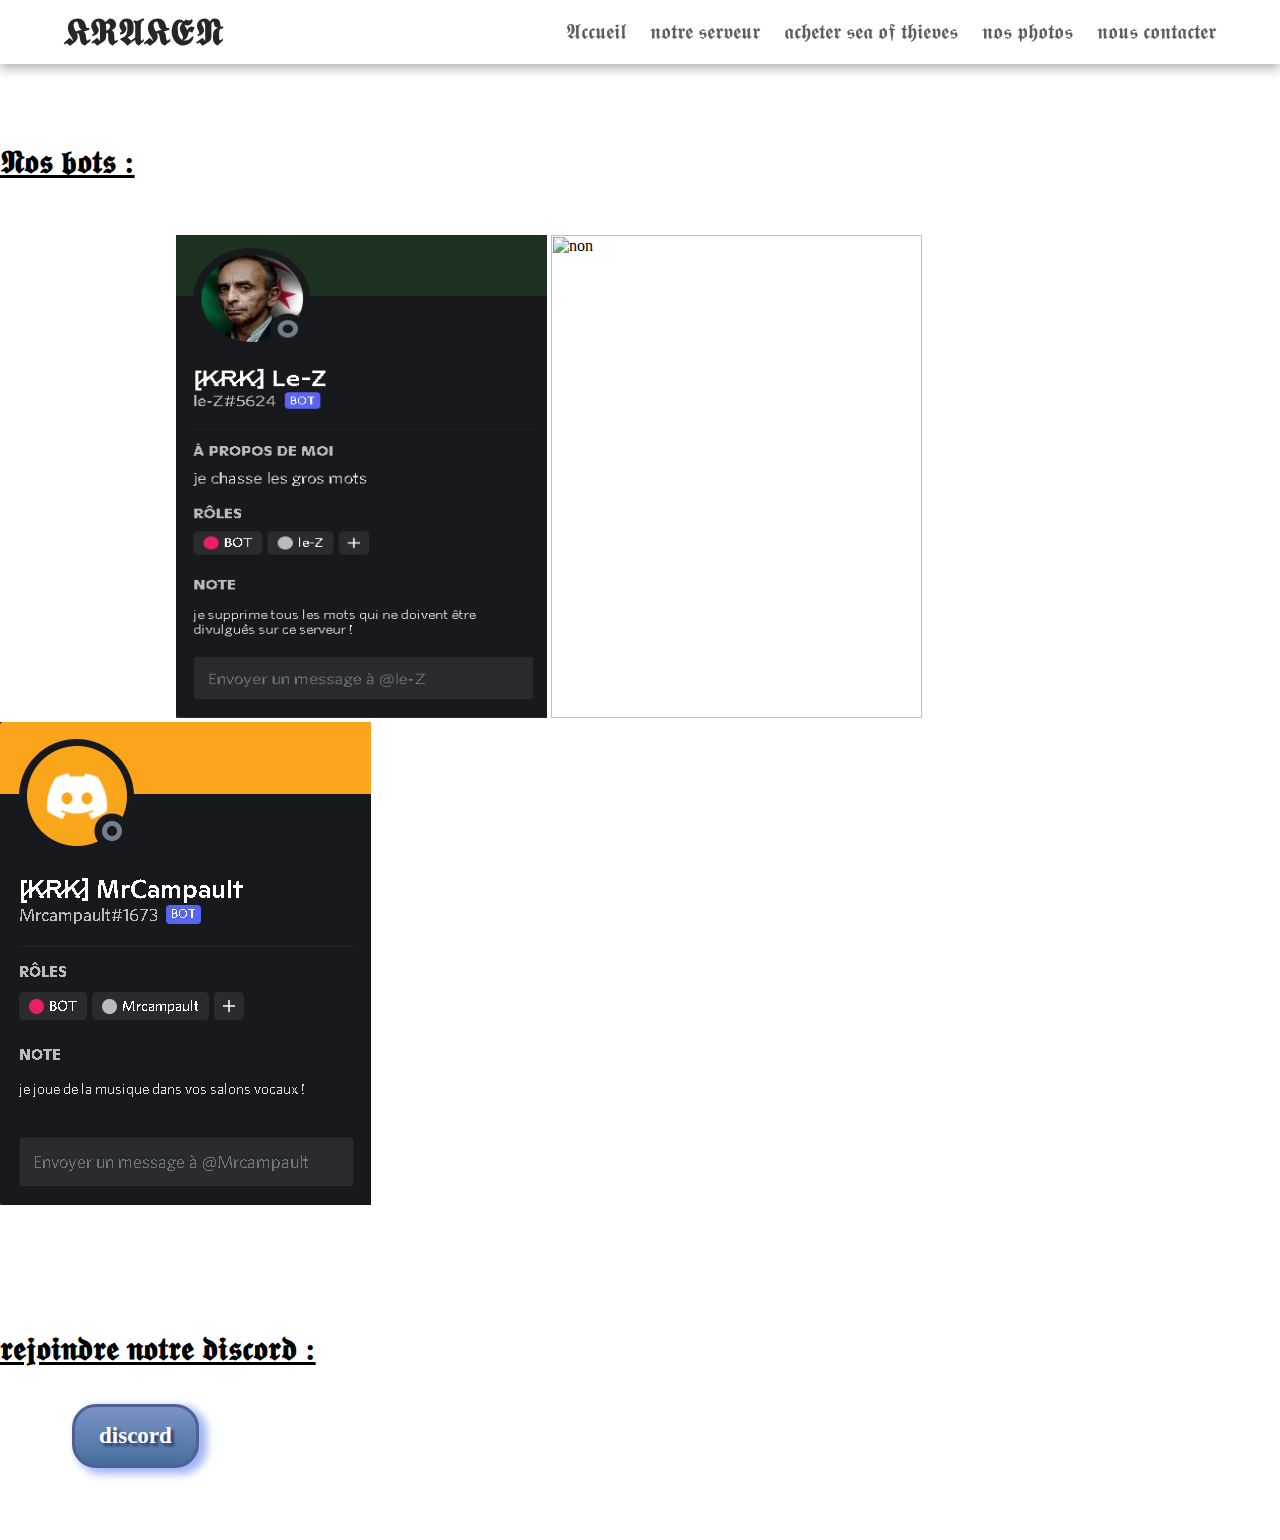
==== index.html @ e12ba0ed "Rename kraken.html to index.html" ====
<html>
<head>
  <title>Kraken discord</title>
<link rel="stylesheet" href="styles2.css" />
</head>
<body>
    <nav class="navbar">
        <div class="navbar-container container">
            <input type="checkbox" name="" id="">
            <div class="hamburger-lines">
                <span class="line line1"></span>
                <span class="line line2"></span>
                <span class="line line3"></span>
            </div>
            <ul class="menu-items">
                <li><a href="https://github.com/Bapt35700/Accueil.git">𝕬𝖈𝖈𝖚𝖊𝖎𝖑</a></li>
                <li><a href="https://github.com/Bapt35700/serveur.git">𝖓𝖔𝖙𝖗𝖊 𝖘𝖊𝖗𝖛𝖊𝖚𝖗</a></li>
                <li><a href="https://github.com/Bapt35700/achetersot.git">𝖆𝖈𝖍𝖊𝖙𝖊𝖗 𝖘𝖊𝖆 𝖔𝖋 𝖙𝖍𝖎𝖊𝖛𝖊𝖘</a></li>
                <li><a href="https://github.com/Bapt35700/nouscontacter.git">𝖓𝖔𝖘 𝖕𝖍𝖔𝖙𝖔𝖘 </a></li>
                <li><a href="https://github.com/Bapt35700/nosphotos.git">𝖓𝖔𝖚𝖘 𝖈𝖔𝖓𝖙𝖆𝖈𝖙𝖊𝖗</a></li>
            </ul>
            <h2 class="logo">𝕶𝕽𝕬𝕶𝕰𝕹</h2>
        </div>
    </nav>
</body>
</html>
<br> </a>
<br> </a>
<br> </a>
<br> </a>
<br> </a>
<br> </a>
<br> </a>
<br> </a>
     <h1>𝕹𝖔𝖘 𝖇𝖔𝖙𝖘 :</h1>

    <br></p>
    <br></p>
    <br></p>
    &#160;&#160;&#160;&#160;&#160;&#160;&#160;&#160;&#160;&#160;&#160;&#160;&#160;&#160;&#160;&#160;&#160;&#160;&#160;&#160;&#160;&#160;&#160;&#160;&#160;&#160;&#160;&#160;&#160;&#160;&#160;&#160;&#160;&#160;&#160;&#160;&#160;&#160;&#160;&#160;&#160;&#160;&#160;&#160;<img src="lez.PNG" alt="non"
    width="371"
    height="483"
    style="display: inline-block;">

    <img src="thierry.png" alt="non"
    width="371"
    height="483"
    style="display: inline-block;">

    <img src="mrcampault.PNG" alt="non"
    width="371"
    height="483"
    style="display: inline-block;">

    <br> </a>
<br> </a>
<br> </a>
<br> </a>
<br> </a>
<br> </a>
<br> </a>
<br> </a>

<h1>𝖗𝖊𝖏𝖔𝖎𝖓𝖉𝖗𝖊 𝖓𝖔𝖙𝖗𝖊 𝖉𝖎𝖘𝖈𝖔𝖗𝖉 :</h1>

    <br> </a>
    <br> </a>

</h1>&#160;&#160;&#160;&#160;&#160;&#160;&#160;&#160;&#160;&#160;&#160;&#160;&#160;&#160;&#160;&#160;&#160;&#160;<a href="https://discord.gg/tbBAajfsQu" class="myButton" target="blank">discord</a>
<br></p>

<br> </a>
<br> </a>
<br> </a>
<br> </a>
---- styles2.css ----
*,
*::after,
*::before{
    box-sizing: border-box;
    padding: 0;
    margin: 0;
}

.html{
    font-size: 62.5%;
}

.navbar input[type="checkbox"],
.navbar .hamburger-lines{
    display: none;
}

.container{
    max-width: 1200px;
    width: 90%;
    margin: auto;
}

.navbar{
    box-shadow: 0px 5px 10px 0px #aaa;
    position: fixed;
    width: 100%;
    background: #fff;
    color: #000;
    opacity: 0.85;
    z-index: 100;
}

.navbar-container{
    display: flex;
    justify-content: space-between;
    height: 64px;
    align-items: center;
}

.menu-items{
    order: 2;
    display: flex;
}
.logo{
    order: 1;
    font-size: 2.3rem;
}

.menu-items li{
    list-style: none;
    margin-left: 1.5rem;
    font-size: 1.3rem;
}

.navbar a{
    color: #444;
    text-decoration: none;
    font-weight: 500;
    transition: color 0.3s ease-in-out;
}

.navbar a:hover{
    color: #117964;
}

@media (max-width: 768px){
    .navbar{
        opacity: 0.95;
    }

    .navbar-container input[type="checkbox"],
    .navbar-container .hamburger-lines{
        display: block;
    }

    .navbar-container{
        display: block;
        position: relative;
        height: 64px;
    }

    .navbar-container input[type="checkbox"]{
        position: absolute;
        display: block;
        height: 32px;
        width: 30px;
        top: 20px;
        left: 20px;
        z-index: 5;
        opacity: 0;
        cursor: pointer;
    }

    .navbar-container .hamburger-lines{
        display: block;
        height: 28px;
        width: 35px;
        position: absolute;
        top: 20px;
        left: 20px;
        z-index: 2;
        display: flex;
        flex-direction: column;
        justify-content: space-between;
    }

    .navbar-container .hamburger-lines .line{
        display: block;
        height: 4px;
        width: 100%;
        border-radius: 10px;
        background: #333;
    }
    
    .navbar-container .hamburger-lines .line1{
        transform-origin: 0% 0%;
        transition: transform 0.3s ease-in-out;
    }

    .navbar-container .hamburger-lines .line2{
        transition: transform 0.2s ease-in-out;
    }

    .navbar-container .hamburger-lines .line3{
        transform-origin: 0% 100%;
        transition: transform 0.3s ease-in-out;
    }

    .navbar .menu-items{
        padding-top: 100px;
        background: #fff;
        height: 100vh;
        max-width: 300px;
        transform: translate(-150%);
        display: flex;
        flex-direction: column;
        margin-left: -40px;
        padding-left: 40px;
        transition: transform 0.5s ease-in-out;
        box-shadow:  5px 0px 10px 0px #aaa;
        overflow: scroll;
    }

    .navbar .menu-items li{
        margin-bottom: 1.8rem;
        font-size: 1.1rem;
        font-weight: 500;
    }

    .logo{
        position: absolute;
        top: 10px;
        right: 15px;
        font-size: 2.5rem;
    }

    .navbar-container input[type="checkbox"]:checked ~ .menu-items{
        transform: translateX(0);
    }

    .navbar-container input[type="checkbox"]:checked ~ .hamburger-lines .line1{
        transform: rotate(45deg);
    }

    .navbar-container input[type="checkbox"]:checked ~ .hamburger-lines .line2{
        transform: scaleY(0);
    }

    .navbar-container input[type="checkbox"]:checked ~ .hamburger-lines .line3{
        transform: rotate(-45deg);
    }

}

@media (max-width: 500px){
    .navbar-container input[type="checkbox"]:checked ~ .logo{
        display: none;
    }
}

body {

background-image: white ;

}

.myButton {
	box-shadow: 6px 4px 9px 2px #9fb4f2;
	background:linear-gradient(to bottom, #7892c2 5%, #476e9e 100%);
	background-color:#7892c2;
	border-radius:24px;
	border:3px solid #4e6096;
	display:inline-block;
	cursor:pointer;
	color:#ffffff;
	font-family:Georgia;
	font-size:23px;
	font-weight:bold;
	padding:16px 24px;
	text-decoration:none;
	text-shadow:3px 3px 3px #283966;
}
.myButton:hover {
	background:linear-gradient(to bottom, #476e9e 5%, #7892c2 100%);
	background-color:#476e9e;
}
.myButton:active {
	position:relative;
	top:1px;
}


h1 {

    text-decoration: underline;
    
    
    }
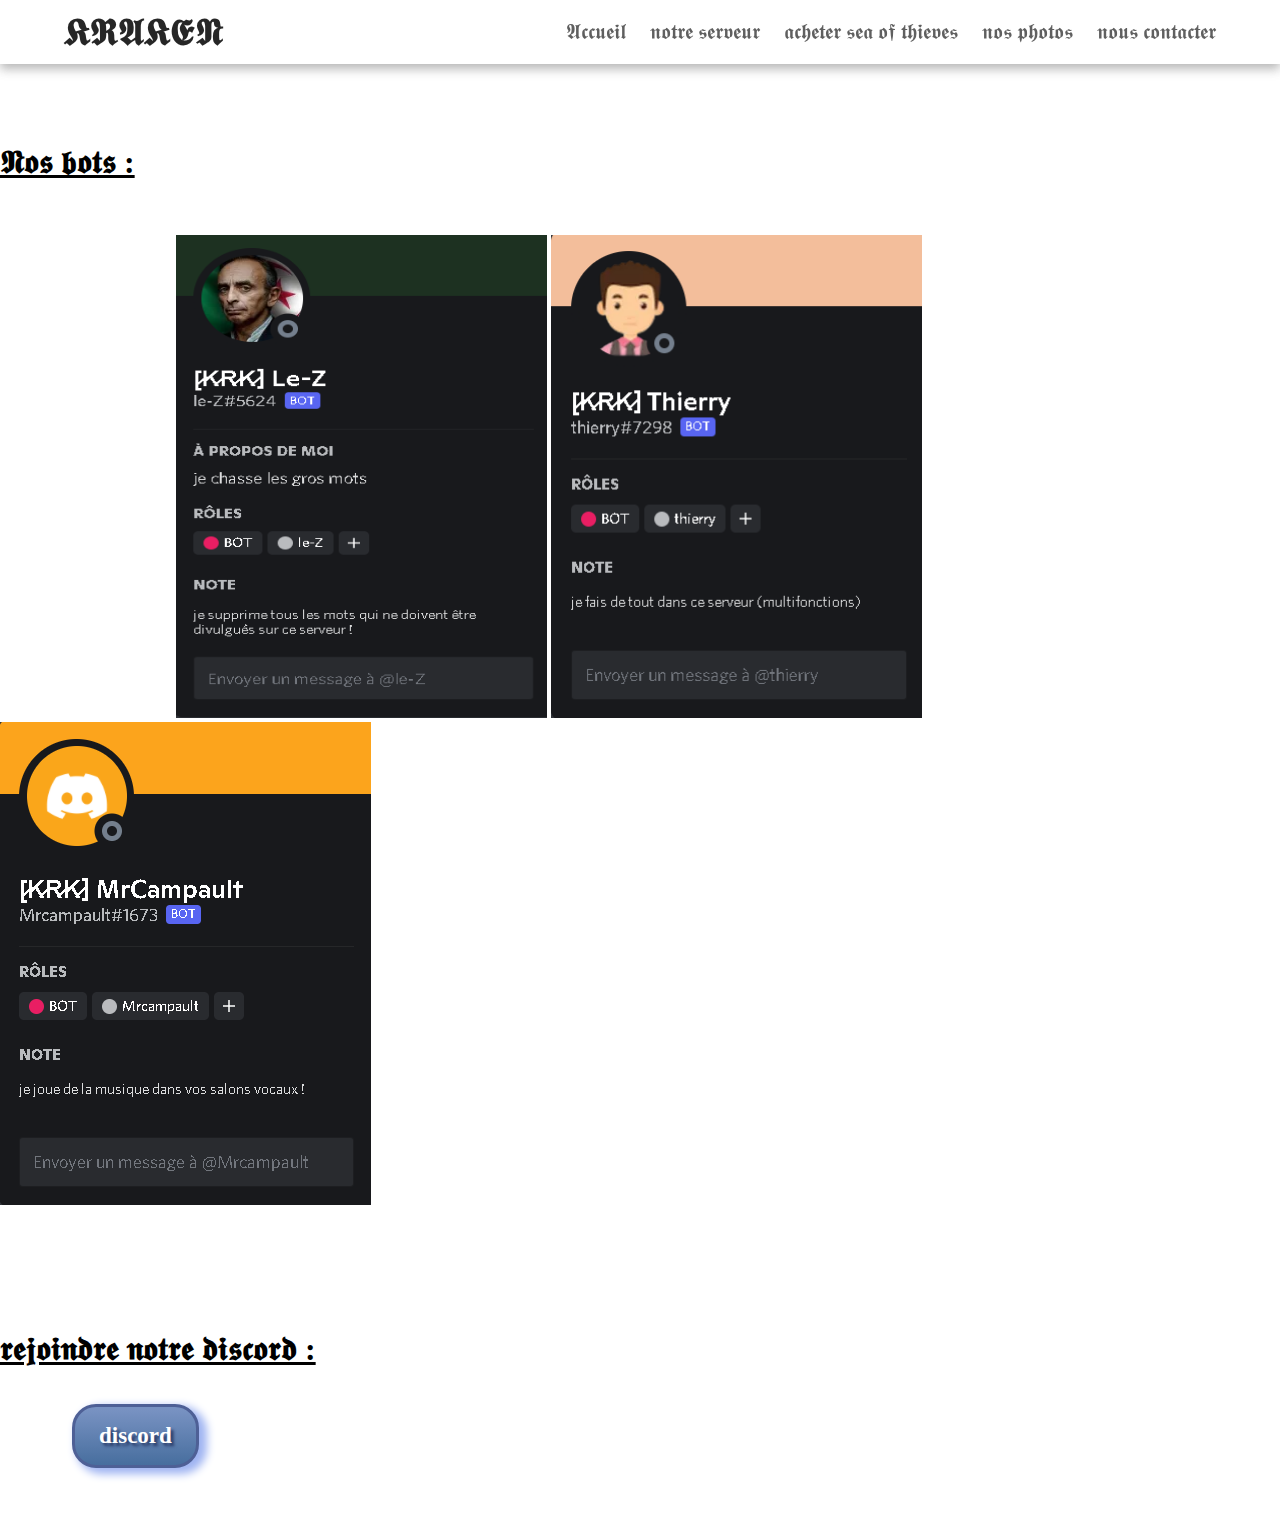
==== commit 1622a9b1: "Update index.html" ====
--- a/index.html
+++ b/index.html
@@ -42,7 +42,7 @@
     height="483"
     style="display: inline-block;">
 
-    <img src="thierry.png" alt="non"
+    <img src="thierry.PNG" alt="non"
     width="371"
     height="483"
     style="display: inline-block;">
